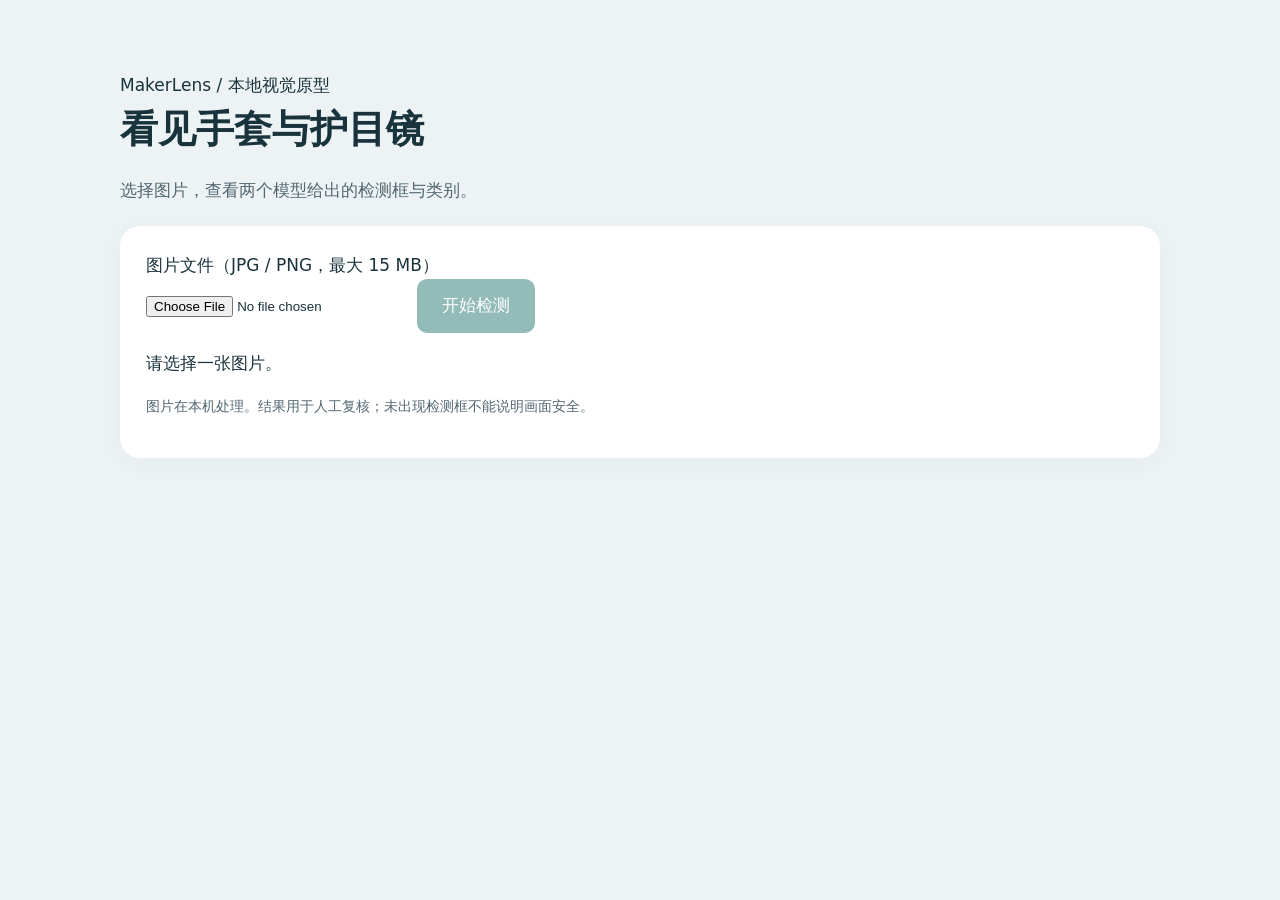
==== ml/web.html @ e638d7ff "Add local image detection webpage and review workflow" ====
<!doctype html>
<html lang="zh-CN"><meta charset="utf-8"><meta name="viewport" content="width=device-width,initial-scale=1">
<title>MakerLens · 图片检测</title>
<style>
body{margin:0;background:#edf3f4;color:#19333c;font:17px/1.6 system-ui,sans-serif}main{max-width:1040px;margin:48px auto;padding:24px}h1{font-size:38px;margin:0}header p{color:#526771}section{background:white;border-radius:20px;padding:26px;margin:22px 0;box-shadow:0 5px 24px #16303b09}button{background:#116c64;color:white;border:0;padding:13px 25px;border-radius:10px;font:inherit;cursor:pointer}button:disabled{opacity:.45;cursor:default}input{max-width:100%;margin:12px 18px 16px 0}img{max-width:100%;max-height:650px;display:block;margin:auto}table{width:100%;border-collapse:collapse}td,th{text-align:left;padding:10px;border-bottom:1px solid #dde5e5}.note{font-size:14px;color:#526771}#status{min-height:28px}a{color:#116c64}
</style>
<main><header><span>MakerLens / 本地视觉原型</span><h1>看见手套与护目镜</h1><p>选择图片，查看两个模型给出的检测框与类别。</p></header>
<section><label for="file">图片文件（JPG / PNG，最大 15 MB）</label><br><input id="file" type="file" accept="image/jpeg,image/png"><button id="detect" disabled>开始检测</button><p id="status" role="status" aria-live="polite">请选择一张图片。</p><p class="note">图片在本机处理。结果用于人工复核；未出现检测框不能说明画面安全。</p></section>
<section id="result" hidden><img id="preview" alt="检测结果"><p id="count"></p><table><thead><tr><th>类别</th><th>模型置信度</th><th>框坐标</th></tr></thead><tbody id="rows"></tbody></table><p class="note">坐标对应上方缩放后的结果图。显示阈值为 0.4；置信度不代表安全程度。</p><a id="download" download="makerlens-result.jpg">保存结果图片</a></section>
</main><script>
const file=document.querySelector('#file'),button=document.querySelector('#detect'),status=document.querySelector('#status'),result=document.querySelector('#result');
const names={goggles_worn:'佩戴护目镜',eyes_unprotected:'眼部未受护目镜保护',gloves_worn:'戴手套的手',bare_hands:'裸手'};
file.onchange=()=>{result.hidden=true;button.disabled=!file.files.length;status.textContent=file.files.length?'图片已选择，点击开始检测。':'请选择一张图片。';};
button.onclick=async()=>{const selected=file.files[0];if(!selected)return;if(selected.size>15*1024*1024){status.textContent='图片超过 15 MB，请缩小后重试。';return;}button.disabled=true;file.disabled=true;result.hidden=true;status.textContent='正在本机加载模型并检测，请稍候…';try{const response=await fetch('/detect',{method:'POST',headers:{'X-MakerLens':'image','Content-Type':'application/octet-stream'},body:selected});const data=await response.json();if(!response.ok)throw Error(data.error||'检测失败');document.querySelector('#preview').src=data.image;document.querySelector('#download').href=data.image;const rows=document.querySelector('#rows');rows.replaceChildren();for(const det of data.detections){const row=rows.insertRow();for(const value of [names[det.class]||det.class,(det.confidence*100).toFixed(1)+'%',det.xyxy.join(', ')])row.insertCell().textContent=value;}document.querySelector('#count').textContent=data.detections.length?`发现 ${data.detections.length} 个目标`:'本次没有检测到目标，请人工核对画面。';result.hidden=false;status.textContent=`检测完成 · 推理及结果处理 ${data.seconds} 秒（不含模型加载）`;}catch(error){status.textContent=error.message||'连接失败，请确认本机服务仍在运行。';}finally{button.disabled=false;file.disabled=false;}};
</script></html>
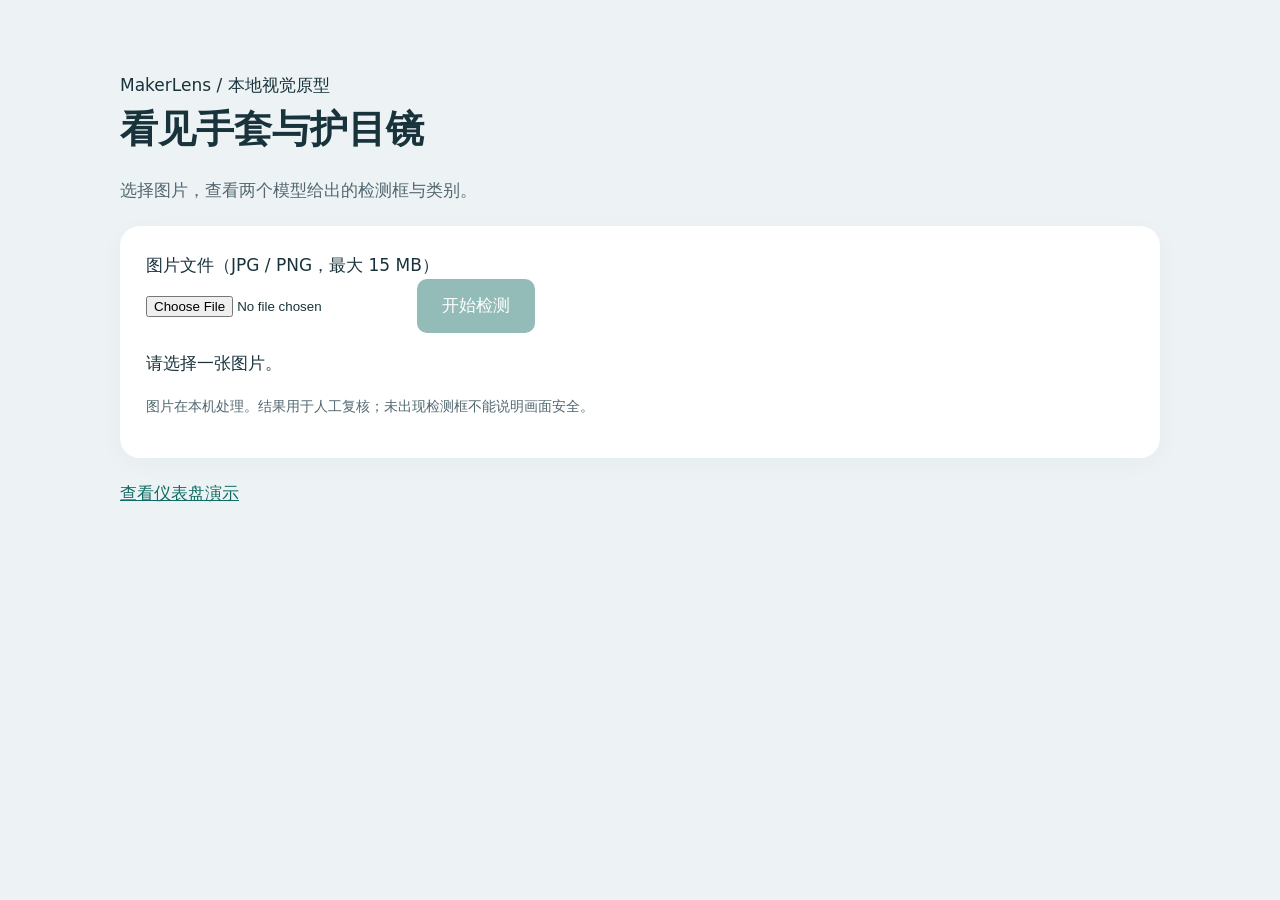
==== commit c4802c5b: "Add traceable manual review records and dashboard entry" ====
--- a/ml/web.html
+++ b/ml/web.html
@@ -7,9 +7,48 @@
 <main><header><span>MakerLens / 本地视觉原型</span><h1>看见手套与护目镜</h1><p>选择图片，查看两个模型给出的检测框与类别。</p></header>
 <section><label for="file">图片文件（JPG / PNG，最大 15 MB）</label><br><input id="file" type="file" accept="image/jpeg,image/png"><button id="detect" disabled>开始检测</button><p id="status" role="status" aria-live="polite">请选择一张图片。</p><p class="note">图片在本机处理。结果用于人工复核；未出现检测框不能说明画面安全。</p></section>
 <section id="result" hidden><img id="preview" alt="检测结果"><p id="count"></p><table><thead><tr><th>类别</th><th>模型置信度</th><th>框坐标</th></tr></thead><tbody id="rows"></tbody></table><p class="note">坐标对应上方缩放后的结果图。显示阈值为 0.4；置信度不代表安全程度。</p><a id="download" download="makerlens-result.jpg">保存结果图片</a></section>
+<section id="review" hidden><h2>记录本次人工复核</h2><p class="note">每个问题保存一份记录。记录包含图片哈希和模型版本，不包含原图。保存后请放入私有复核目录。</p>
+<label>错误类型 <select id="error-type"><option>漏检</option><option>误检</option><option>框不准</option><option>标签疑问</option><option>本图未发现问题</option></select></label><br>
+<label>人物 / 场次代号 <input id="session" placeholder="例如 P02 / S03（不填姓名）"></label><br>
+<label>真实类别 <select id="truth"><option value="unknown">待确认</option><option value="bare_hands">裸手</option><option value="gloves_worn">戴手套的手</option><option value="goggles_worn">佩戴护目镜</option><option value="eyes_unprotected">未保护眼部</option><option value="background">背景 / 无目标</option></select></label><br>
+<label for="notes">位置、场景和复核意见</label><br><textarea id="notes" rows="4" style="width:95%" placeholder="例如：右下角白衣袖被识别为手套；建议补拍白衣袖训练素材。"></textarea><br>
+<button id="save-review">保存复核记录</button><p id="review-status" role="status"></p></section>
+<p><a href="/dashboard">查看仪表盘演示</a></p>
 </main><script>
 const file=document.querySelector('#file'),button=document.querySelector('#detect'),status=document.querySelector('#status'),result=document.querySelector('#result');
 const names={goggles_worn:'佩戴护目镜',eyes_unprotected:'眼部未受护目镜保护',gloves_worn:'戴手套的手',bare_hands:'裸手'};
-file.onchange=()=>{result.hidden=true;button.disabled=!file.files.length;status.textContent=file.files.length?'图片已选择，点击开始检测。':'请选择一张图片。';};
-button.onclick=async()=>{const selected=file.files[0];if(!selected)return;if(selected.size>15*1024*1024){status.textContent='图片超过 15 MB，请缩小后重试。';return;}button.disabled=true;file.disabled=true;result.hidden=true;status.textContent='正在本机加载模型并检测，请稍候…';try{const response=await fetch('/detect',{method:'POST',headers:{'X-MakerLens':'image','Content-Type':'application/octet-stream'},body:selected});const data=await response.json();if(!response.ok)throw Error(data.error||'检测失败');document.querySelector('#preview').src=data.image;document.querySelector('#download').href=data.image;const rows=document.querySelector('#rows');rows.replaceChildren();for(const det of data.detections){const row=rows.insertRow();for(const value of [names[det.class]||det.class,(det.confidence*100).toFixed(1)+'%',det.xyxy.join(', ')])row.insertCell().textContent=value;}document.querySelector('#count').textContent=data.detections.length?`发现 ${data.detections.length} 个目标`:'本次没有检测到目标，请人工核对画面。';result.hidden=false;status.textContent=`检测完成 · 推理及结果处理 ${data.seconds} 秒（不含模型加载）`;}catch(error){status.textContent=error.message||'连接失败，请确认本机服务仍在运行。';}finally{button.disabled=false;file.disabled=false;}};
+let latest=null;
+file.onchange=()=>{latest=null;document.querySelector('#review').hidden=true;result.hidden=true;button.disabled=!file.files.length;status.textContent=file.files.length?'图片已选择，点击开始检测。':'请选择一张图片。';};
+button.onclick=async()=>{
+ const selected=file.files[0];if(!selected)return;
+ if(selected.size>15*1024*1024){status.textContent='图片超过 15 MB，请缩小后重试。';return;}
+ latest=null;document.querySelector('#review').hidden=true;
+ button.disabled=true;file.disabled=true;result.hidden=true;
+ status.textContent='正在本机加载模型并检测，请稍候…';
+ try{
+  const response=await fetch('/detect',{method:'POST',headers:{'X-MakerLens':'image','Content-Type':'application/octet-stream'},body:selected});
+  const data=await response.json();if(!response.ok)throw Error(data.error||'检测失败');
+  document.querySelector('#preview').src=data.image;document.querySelector('#download').href=data.image;
+  const rows=document.querySelector('#rows');rows.replaceChildren();
+  for(const det of data.detections){const row=rows.insertRow();for(const value of [names[det.class]||det.class,(det.confidence*100).toFixed(1)+'%',det.xyxy.join(', ')])row.insertCell().textContent=value;}
+  document.querySelector('#count').textContent=data.detections.length?`发现 ${data.detections.length} 个目标`:'本次没有检测到目标，请人工核对画面。';
+  latest={input_sha256:data.input_sha256,models:data.models,confidence:data.confidence,detections:data.detections};
+  document.querySelector('#review').hidden=false;document.querySelector('#notes').value='';document.querySelector('#review-status').textContent='';
+  result.hidden=false;status.textContent=`检测完成 · 推理及结果处理 ${data.seconds} 秒（不含模型加载）`;
+ }catch(error){status.textContent=error.message||'连接失败，请确认本机服务仍在运行。';}
+ finally{button.disabled=false;file.disabled=false;}
+};
+document.querySelector('#save-review').onclick=()=>{
+ if(!latest)return;
+ const notes=document.querySelector('#notes').value.trim();
+ if(!notes){document.querySelector('#review-status').textContent='请填写复核意见，方便之后补拍和核对。';return;}
+ const record={schema_version:1,created_at:new Date().toISOString(),...latest,
+  error_type:document.querySelector('#error-type').value,
+  participant_session:document.querySelector('#session').value.trim(),
+  true_class:document.querySelector('#truth').value,notes,status:'待整理',training_authorized:false};
+ const url=URL.createObjectURL(new Blob([JSON.stringify(record,null,2)],{type:'application/json'}));
+ const link=document.createElement('a');link.href=url;link.download='makerlens-review-'+Date.now()+'.json';link.click();
+ setTimeout(()=>URL.revokeObjectURL(url),1000);
+ document.querySelector('#review-status').textContent='已发起记录下载，请确认保存。记录不会自动加入训练集。';
+};
 </script></html>
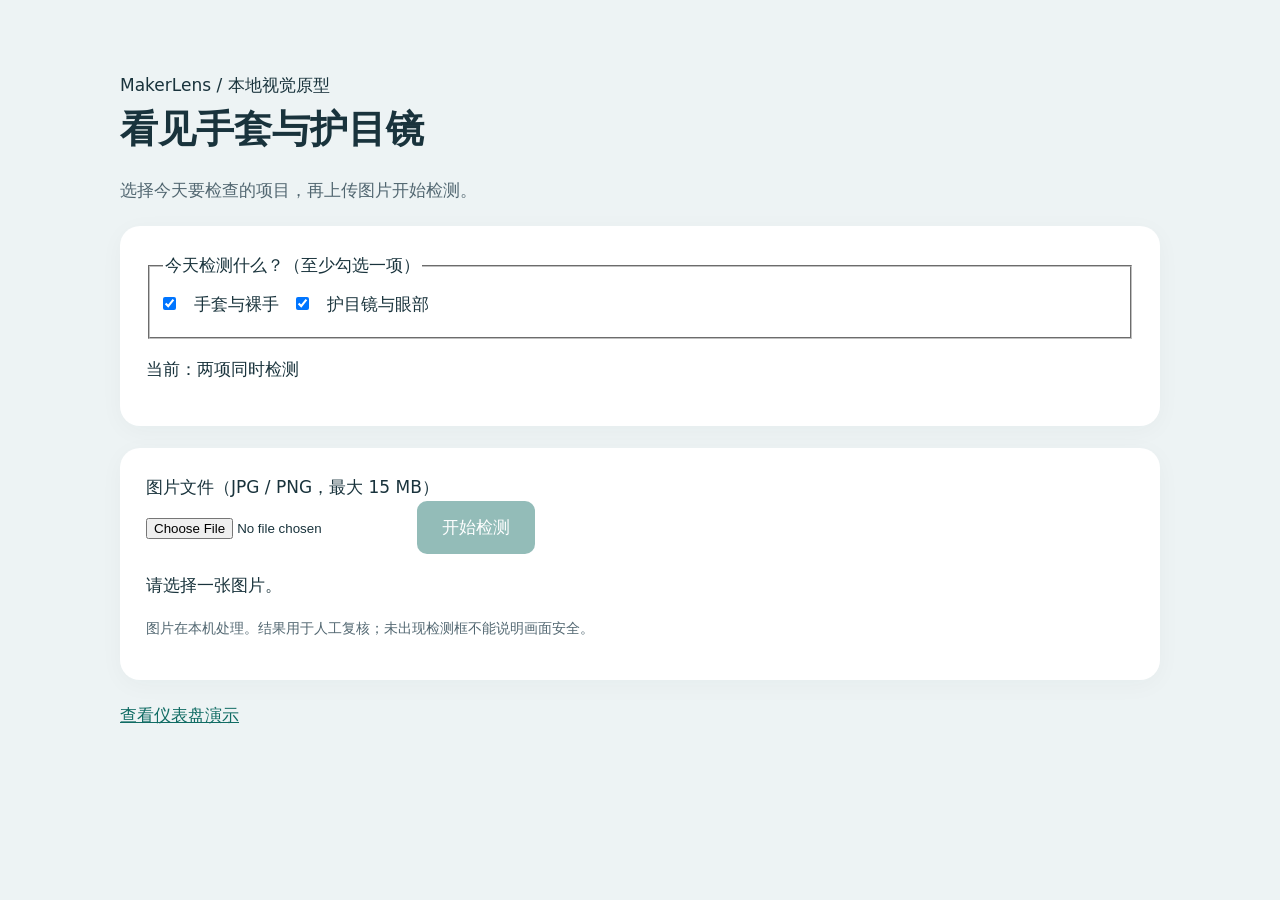
==== commit 612baca4: "Add teacher-selectable gloves and goggles detection modes" ====
--- a/ml/web.html
+++ b/ml/web.html
@@ -4,7 +4,8 @@
 <style>
 body{margin:0;background:#edf3f4;color:#19333c;font:17px/1.6 system-ui,sans-serif}main{max-width:1040px;margin:48px auto;padding:24px}h1{font-size:38px;margin:0}header p{color:#526771}section{background:white;border-radius:20px;padding:26px;margin:22px 0;box-shadow:0 5px 24px #16303b09}button{background:#116c64;color:white;border:0;padding:13px 25px;border-radius:10px;font:inherit;cursor:pointer}button:disabled{opacity:.45;cursor:default}input{max-width:100%;margin:12px 18px 16px 0}img{max-width:100%;max-height:650px;display:block;margin:auto}table{width:100%;border-collapse:collapse}td,th{text-align:left;padding:10px;border-bottom:1px solid #dde5e5}.note{font-size:14px;color:#526771}#status{min-height:28px}a{color:#116c64}
 </style>
-<main><header><span>MakerLens / 本地视觉原型</span><h1>看见手套与护目镜</h1><p>选择图片，查看两个模型给出的检测框与类别。</p></header>
+<main><header><span>MakerLens / 本地视觉原型</span><h1>看见手套与护目镜</h1><p>选择今天要检查的项目，再上传图片开始检测。</p></header>
+<section><fieldset id="modes"><legend>今天检测什么？（至少勾选一项）</legend><label><input id="check-gloves" type="checkbox" checked>手套与裸手</label>　<label><input id="check-goggles" type="checkbox" checked>护目镜与眼部</label></fieldset><p id="mode-note">当前：两项同时检测</p></section>
 <section><label for="file">图片文件（JPG / PNG，最大 15 MB）</label><br><input id="file" type="file" accept="image/jpeg,image/png"><button id="detect" disabled>开始检测</button><p id="status" role="status" aria-live="polite">请选择一张图片。</p><p class="note">图片在本机处理。结果用于人工复核；未出现检测框不能说明画面安全。</p></section>
 <section id="result" hidden><img id="preview" alt="检测结果"><p id="count"></p><table><thead><tr><th>类别</th><th>模型置信度</th><th>框坐标</th></tr></thead><tbody id="rows"></tbody></table><p class="note">坐标对应上方缩放后的结果图。显示阈值为 0.4；置信度不代表安全程度。</p><a id="download" download="makerlens-result.jpg">保存结果图片</a></section>
 <section id="review" hidden><h2>记录本次人工复核</h2><p class="note">每个问题保存一份记录。记录包含图片哈希和模型版本，不包含原图。保存后请放入私有复核目录。</p>
@@ -18,25 +19,30 @@
 const file=document.querySelector('#file'),button=document.querySelector('#detect'),status=document.querySelector('#status'),result=document.querySelector('#result');
 const names={goggles_worn:'佩戴护目镜',eyes_unprotected:'眼部未受护目镜保护',gloves_worn:'戴手套的手',bare_hands:'裸手'};
 let latest=null;
-file.onchange=()=>{latest=null;document.querySelector('#review').hidden=true;result.hidden=true;button.disabled=!file.files.length;status.textContent=file.files.length?'图片已选择，点击开始检测。':'请选择一张图片。';};
+const gloves=document.querySelector('#check-gloves'),goggles=document.querySelector('#check-goggles');
+const modeNames={both:'两项同时检测',gloves:'只检测手套与裸手',goggles:'只检测护目镜与眼部'};
+const mode=()=>gloves.checked?(goggles.checked?'both':'gloves'):(goggles.checked?'goggles':'');
+function resetResult(){latest=null;document.querySelector('#review').hidden=true;result.hidden=true;button.disabled=!file.files.length||!mode();document.querySelector('#mode-note').textContent=mode()?'当前：'+modeNames[mode()]:'请至少勾选一项';status.textContent=!mode()?'请先选择检测项目。':file.files.length?'图片已选择，点击开始检测。':'请选择一张图片。';}
+file.onchange=resetResult;gloves.onchange=resetResult;goggles.onchange=resetResult;
 button.onclick=async()=>{
- const selected=file.files[0];if(!selected)return;
+ const selected=file.files[0],selectedMode=mode();if(!selected||!selectedMode)return;
  if(selected.size>15*1024*1024){status.textContent='图片超过 15 MB，请缩小后重试。';return;}
  latest=null;document.querySelector('#review').hidden=true;
  button.disabled=true;file.disabled=true;result.hidden=true;
+ document.querySelector('#modes').disabled=true;
  status.textContent='正在本机加载模型并检测，请稍候…';
  try{
-  const response=await fetch('/detect',{method:'POST',headers:{'X-MakerLens':'image','Content-Type':'application/octet-stream'},body:selected});
+  const response=await fetch('/detect',{method:'POST',headers:{'X-MakerLens':'image','X-MakerLens-Mode':selectedMode,'Content-Type':'application/octet-stream'},body:selected});
   const data=await response.json();if(!response.ok)throw Error(data.error||'检测失败');
   document.querySelector('#preview').src=data.image;document.querySelector('#download').href=data.image;
   const rows=document.querySelector('#rows');rows.replaceChildren();
   for(const det of data.detections){const row=rows.insertRow();for(const value of [names[det.class]||det.class,(det.confidence*100).toFixed(1)+'%',det.xyxy.join(', ')])row.insertCell().textContent=value;}
   document.querySelector('#count').textContent=data.detections.length?`发现 ${data.detections.length} 个目标`:'本次没有检测到目标，请人工核对画面。';
-  latest={input_sha256:data.input_sha256,models:data.models,confidence:data.confidence,detections:data.detections};
+  latest={mode:data.mode,input_sha256:data.input_sha256,models:data.models,confidence:data.confidence,detections:data.detections};
   document.querySelector('#review').hidden=false;document.querySelector('#notes').value='';document.querySelector('#review-status').textContent='';
-  result.hidden=false;status.textContent=`检测完成 · 推理及结果处理 ${data.seconds} 秒（不含模型加载）`;
+  result.hidden=false;status.textContent=`${modeNames[data.mode]} · 检测完成 · ${data.seconds} 秒（不含模型加载）`;
  }catch(error){status.textContent=error.message||'连接失败，请确认本机服务仍在运行。';}
- finally{button.disabled=false;file.disabled=false;}
+ finally{button.disabled=false;file.disabled=false;document.querySelector('#modes').disabled=false;}
 };
 document.querySelector('#save-review').onclick=()=>{
  if(!latest)return;
